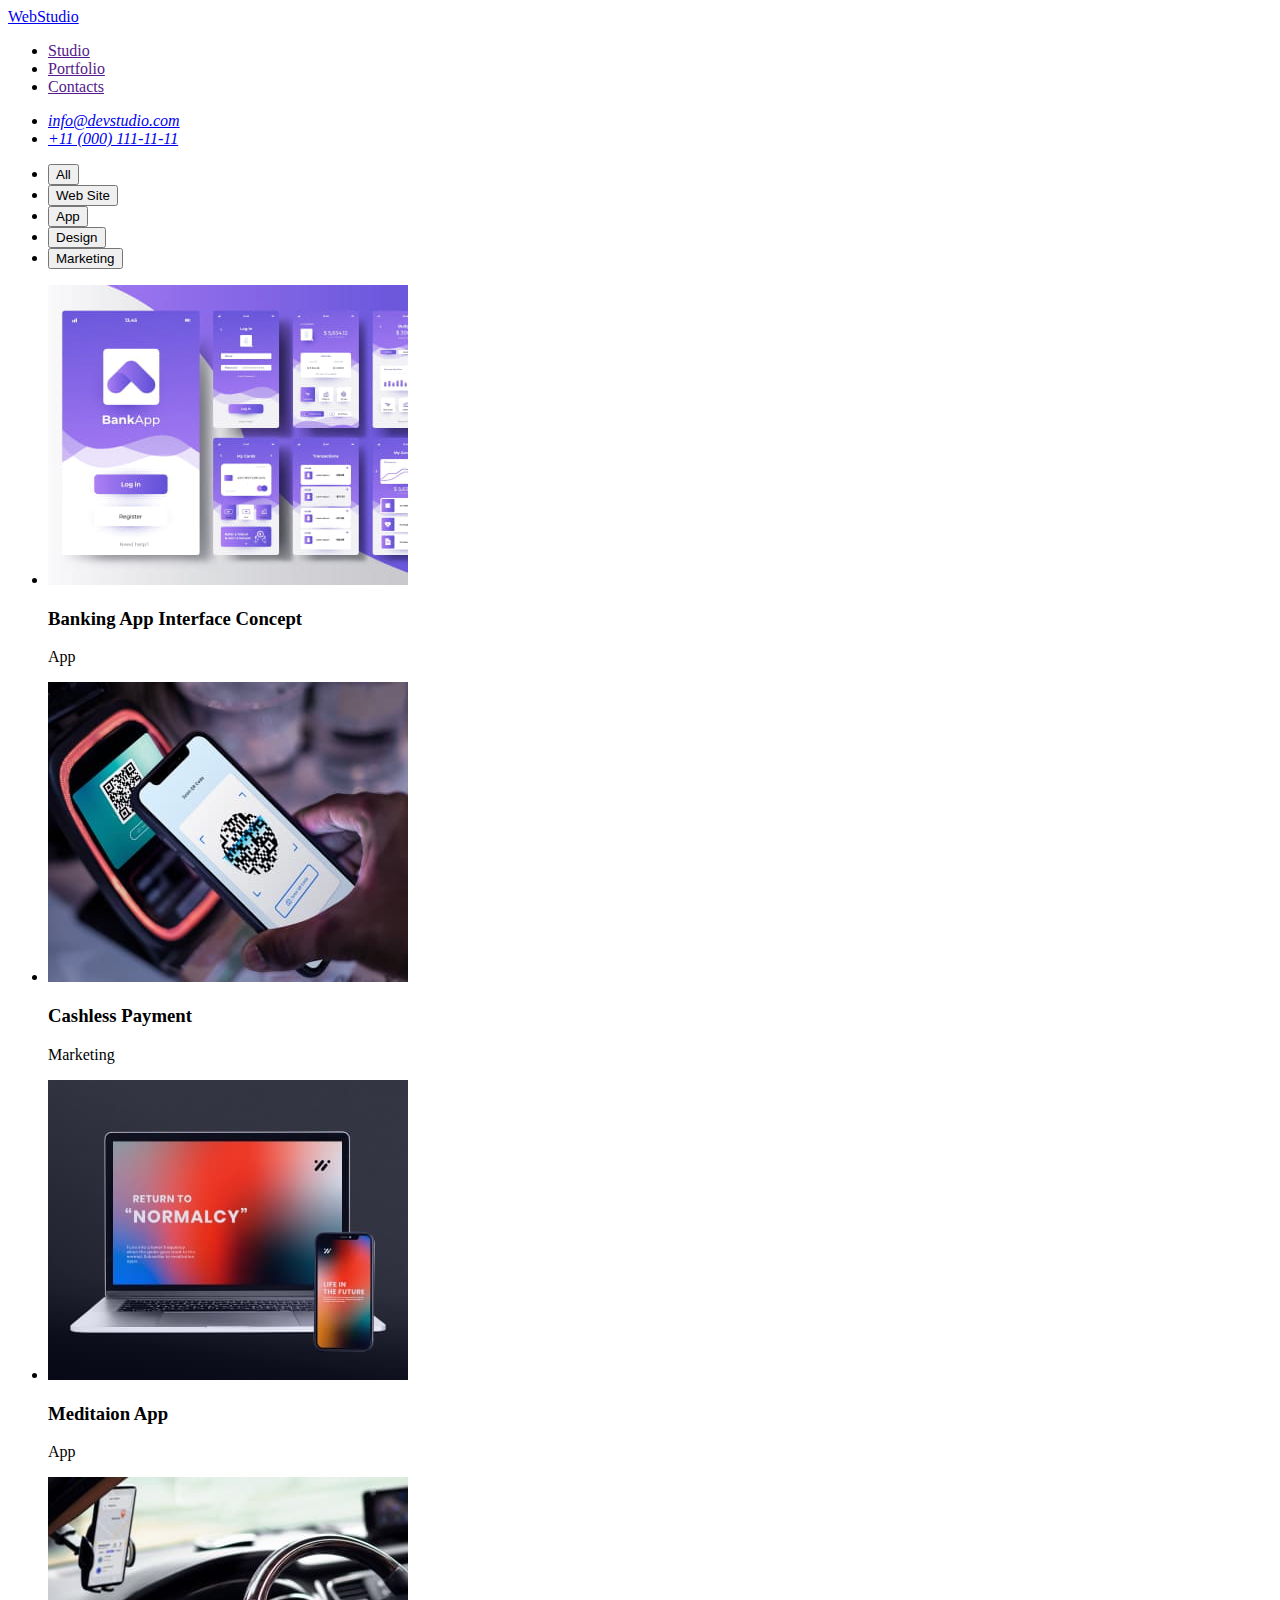
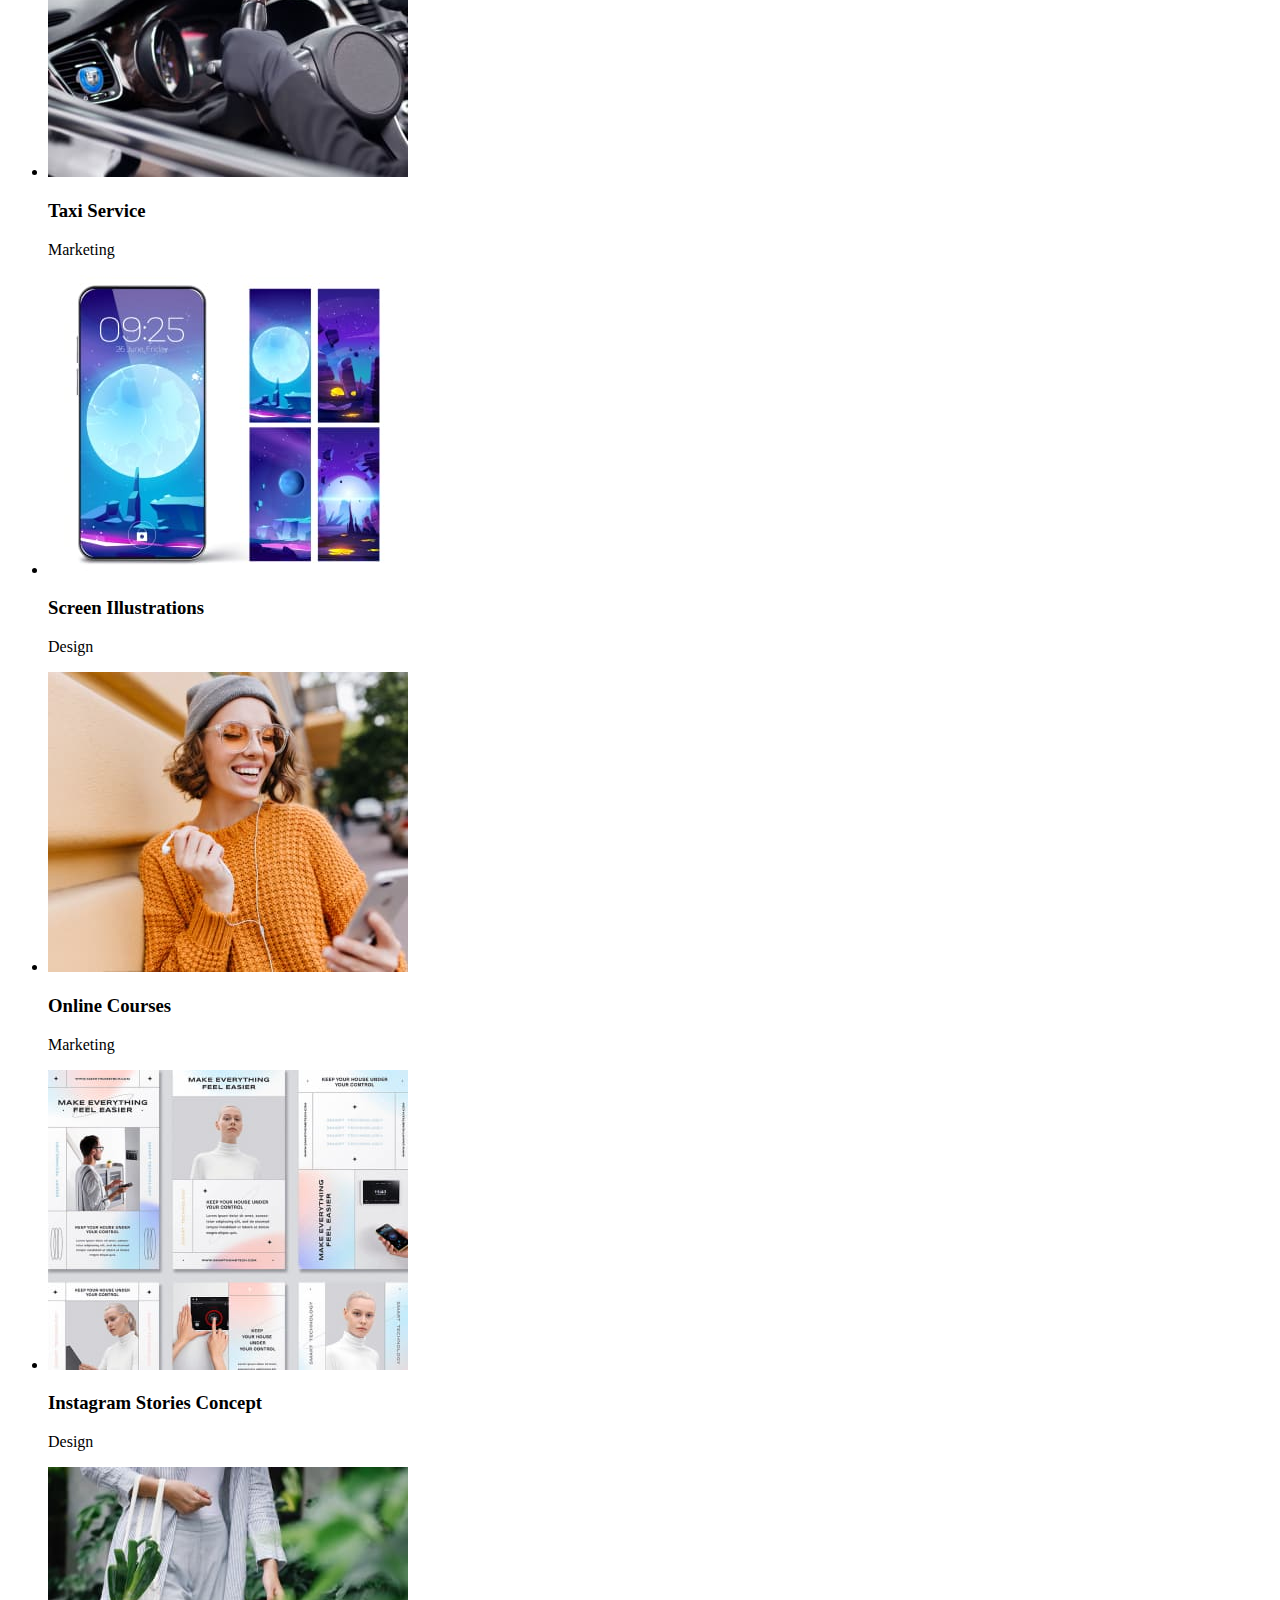
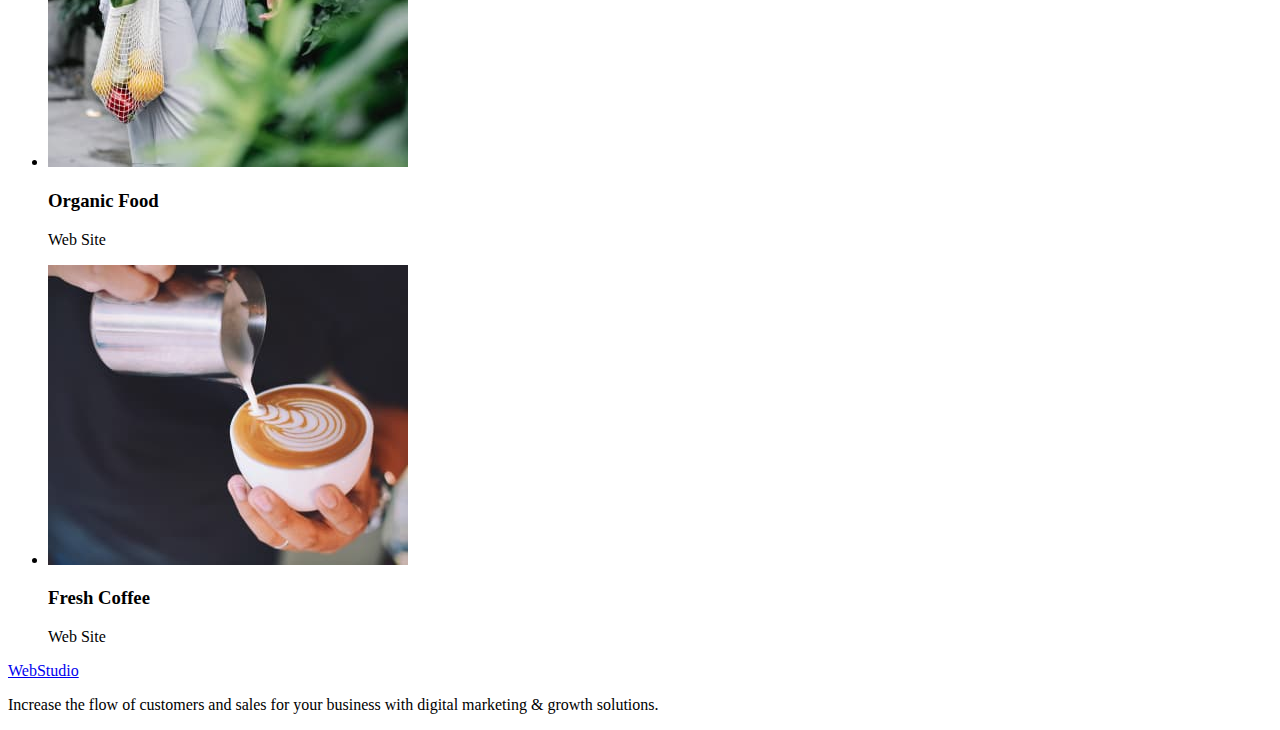
==== portfolio.html @ e8c006b8 "Page Portfolio Html" ====
<!DOCTYPE html>
<html lang="en">
  <head>
    <meta charset="UTF-8" />
    <meta http-equiv="X-UA-Compatible" content="IE=edge" />
    <meta name="viewport" content="width=device-width, initial-scale=1.0" />
    <title>Portfolio</title>
  </head>
  <body>
    <!--Header-->
    <header>
      <nav>
        <a href="./index.html">WebStudio</a>
        <ul>
          <li><a href="">Studio</a></li>
          <li><a href="">Portfolio</a></li>
          <li><a href="">Contacts</a></li>
        </ul>
      </nav>
      <address>
        <ul>
          <li>
            <a href="mailto:info@devstudio.com">info@devstudio.com</a>
          </li>
          <li>
            <a href="tel:+110001111111">+11 (000) 111-11-11</a>
          </li>
        </ul>
      </address>
    </header>
    <main>
      <!--Buttons-->
      <section>
        <ul>
          <li><button type="button">All</button></li>
          <li><button type="button">Web Site</button></li>
          <li><button type="button">App</button></li>
          <li><button type="button">Design</button></li>
          <li><button type="button">Marketing</button></li>
        </ul>
      </section>
      <!--Images-->
      <section>
        <ul>
          <li>
            <img
              src="./images/banking-app.jpg"
              alt="Banking App"
              width="360px"
            />
            <h3>Banking App Interface Concept</h3>
            <p>App</p>
          </li>
          <li>
            <img
              src="./images/cashless-payment.jpg"
              alt="Cashless Payment"
              width="360px"
            />
            <h3>Cashless Payment</h3>
            <p>Marketing</p>
          </li>
          <li>
            <img src="./images/meditaion-app.jpg" alt="Laptop" width="360px" />
            <h3>Meditaion App</h3>
            <p>App</p>
          </li>
          <li>
            <img
              src="./images/taxi-service.jpg"
              alt="Car from the inside"
              width="360px"
            />
            <h3>Taxi Service</h3>
            <p>Marketing</p>
          </li>
          <li>
            <img
              src="./images/screen-illustrations.jpg"
              alt="Phone"
              width="360px"
            />
            <h3>Screen Illustrations</h3>
            <p>Design</p>
          </li>
          <li>
            <img
              src="./images/online-courses.jpg"
              alt="Happy woman"
              width="360px"
            />
            <h3>Online Courses</h3>
            <p>Marketing</p>
          </li>
          <li>
            <img
              src="./images/inststories-concept.jpg"
              alt="Collage"
              width="360px"
            />
            <h3>Instagram Stories Concept</h3>
            <p>Design</p>
          </li>
          <li>
            <img src="./images/organic-food.jpg" alt="Fruits" width="360px" />
            <h3>Organic Food</h3>
            <p>Web Site</p>
          </li>
          <li>
            <img src="./images/coffee.jpg" alt="Coffee" width="360px" />
            <h3>Fresh Coffee</h3>
            <p>Web Site</p>
          </li>
        </ul>
      </section>
    </main>
    <!--Footer-->
    <footer>
      <a href="./index.html">WebStudio</a>
      <p>
        Increase the flow of customers and sales for your business with digital
        marketing &amp; growth solutions.
      </p>
    </footer>
  </body>
</html>
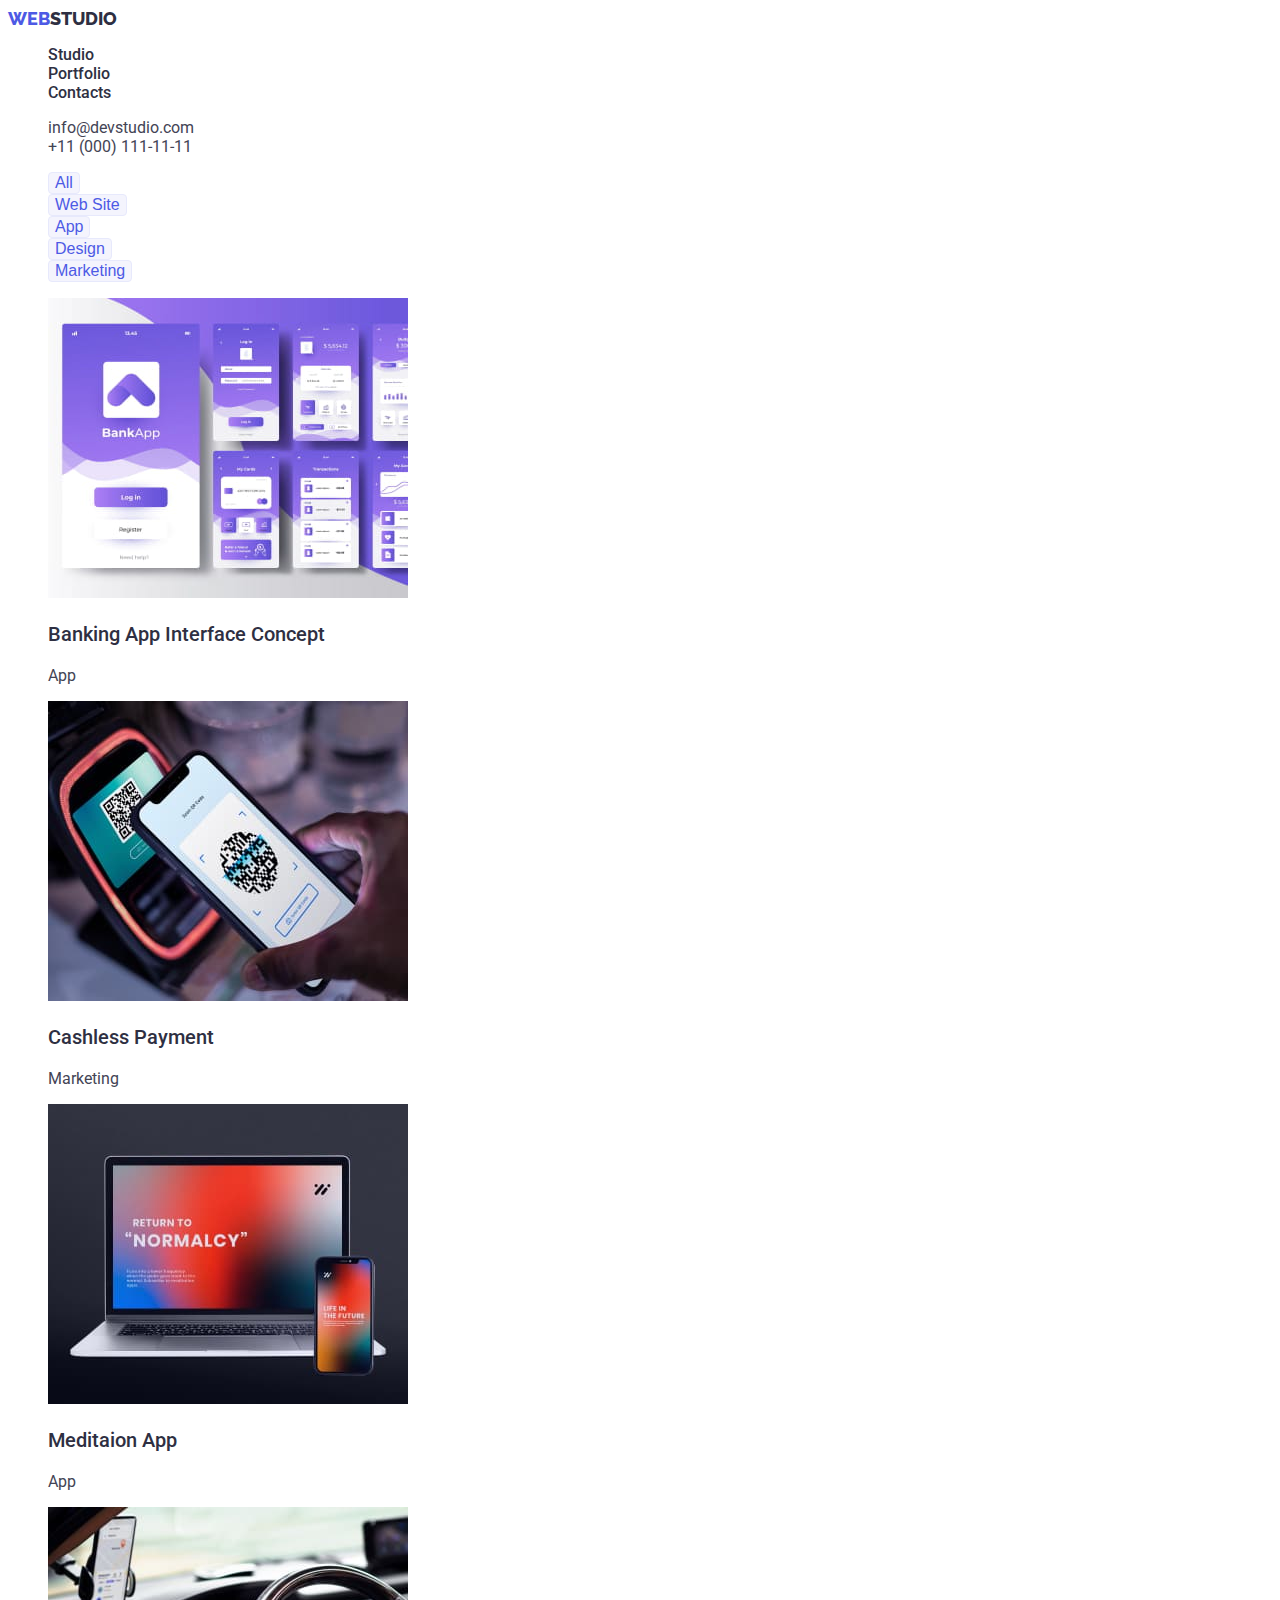
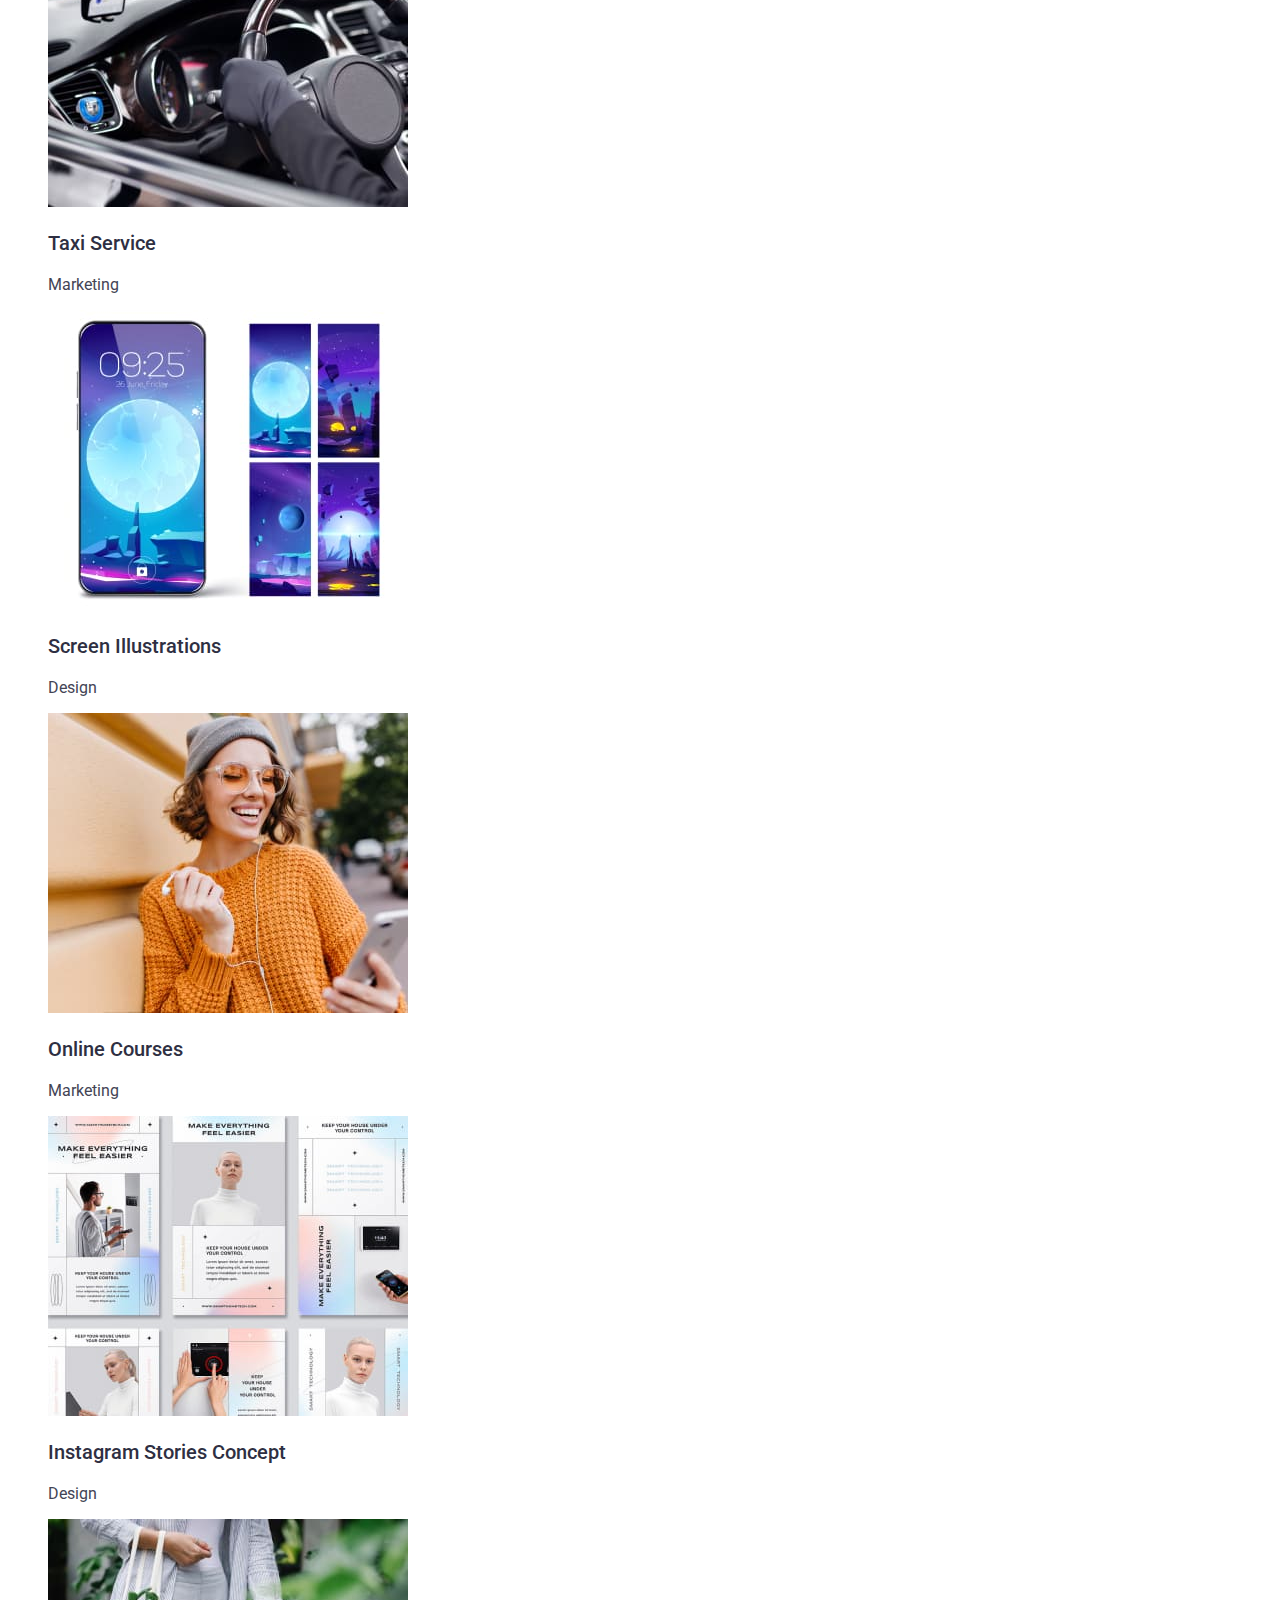
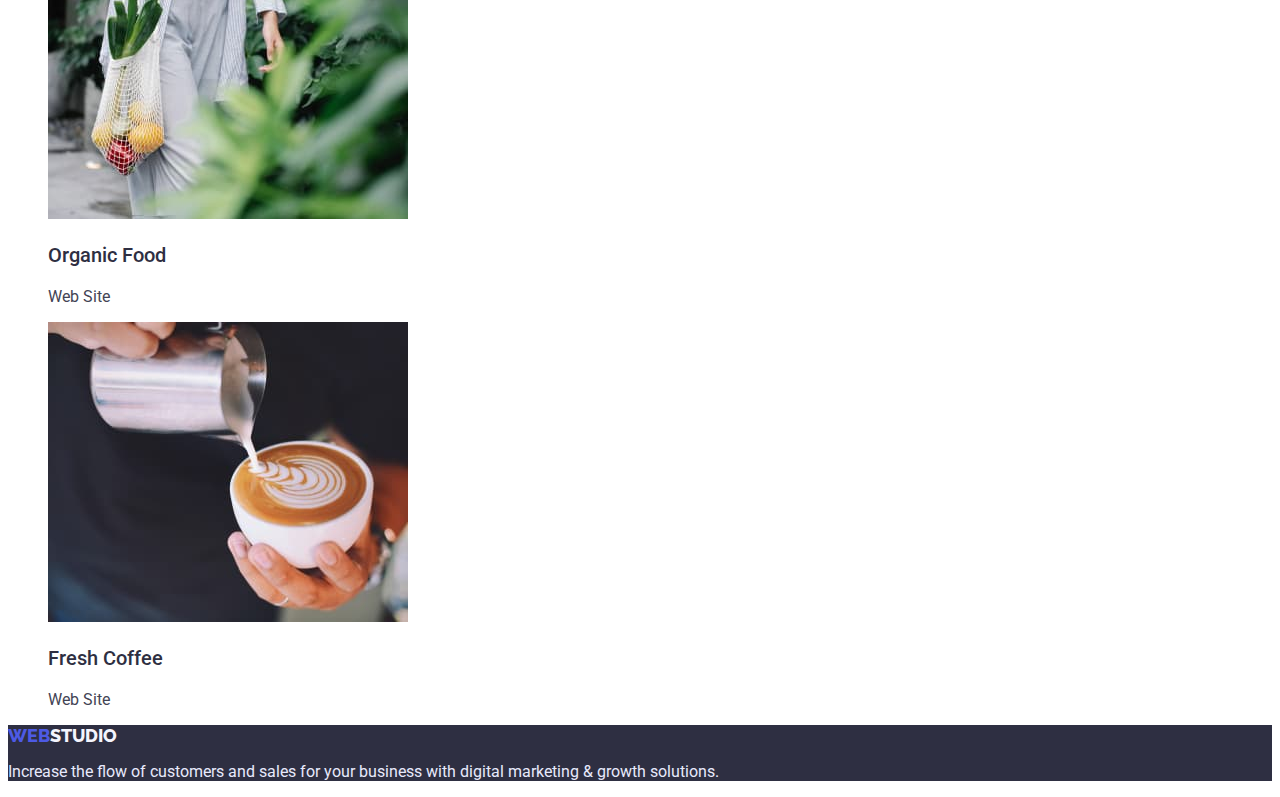
==== commit 9cee9381: "Hw 2 (css)" ====
--- a/portfolio.html
+++ b/portfolio.html
@@ -4,52 +4,69 @@
     <meta charset="UTF-8" />
     <meta http-equiv="X-UA-Compatible" content="IE=edge" />
     <meta name="viewport" content="width=device-width, initial-scale=1.0" />
+    <link
+      href="https://fonts.googleapis.com/css2?family=Raleway:wght@800&family=Roboto:wght@400;500;700;900&display=swap"
+      rel="stylesheet"
+    />
+    <link rel="stylesheet" href="./css/styles.css" />
     <title>Portfolio</title>
   </head>
   <body>
     <!--Header-->
     <header>
-      <nav>
-        <a href="./index.html">WebStudio</a>
-        <ul>
-          <li><a href="">Studio</a></li>
-          <li><a href="">Portfolio</a></li>
-          <li><a href="">Contacts</a></li>
+      <nav class="navigation">
+        <a class="logo" href="./index.html"
+          ><span class="web">Web</span>Studio</a
+        >
+        <ul class="navigation-list">
+          <li><a class="nav" href="./index.html">Studio</a></li>
+          <li>
+            <a class="nav" href="./portfolio.html">Portfolio</a>
+          </li>
+          <li><a class="nav" href="">Contacts</a></li>
         </ul>
       </nav>
-      <address>
-        <ul>
+      <address class="address">
+        <ul class="address-list">
           <li>
-            <a href="mailto:info@devstudio.com">info@devstudio.com</a>
+            <a class="add" href="mailto:info@devstudio.com"
+              >info@devstudio.com</a
+            >
           </li>
           <li>
-            <a href="tel:+110001111111">+11 (000) 111-11-11</a>
+            <a class="add" href="tel:+110001111111">+11 (000) 111-11-11</a>
           </li>
         </ul>
       </address>
     </header>
     <main>
       <!--Buttons-->
-      <section>
-        <ul>
-          <li><button type="button">All</button></li>
-          <li><button type="button">Web Site</button></li>
-          <li><button type="button">App</button></li>
-          <li><button type="button">Design</button></li>
-          <li><button type="button">Marketing</button></li>
+      <section class="buttons">
+        <ul class="buttons-list">
+          <li><button class="button-portfolio" type="button">All</button></li>
+          <li>
+            <button class="button-portfolio" type="button">Web Site</button>
+          </li>
+          <li><button class="button-portfolio" type="button">App</button></li>
+          <li>
+            <button class="button-portfolio" type="button">Design</button>
+          </li>
+          <li>
+            <button class="button-portfolio" type="button">Marketing</button>
+          </li>
         </ul>
       </section>
       <!--Images-->
-      <section>
-        <ul>
+      <section class="apps">
+        <ul class="apps-list">
           <li>
             <img
               src="./images/banking-app.jpg"
               alt="Banking App"
               width="360px"
             />
-            <h3>Banking App Interface Concept</h3>
-            <p>App</p>
+            <h3 class="head">Banking App Interface Concept</h3>
+            <p class="text">App</p>
           </li>
           <li>
             <img
@@ -57,13 +74,13 @@
               alt="Cashless Payment"
               width="360px"
             />
-            <h3>Cashless Payment</h3>
-            <p>Marketing</p>
+            <h3 class="head">Cashless Payment</h3>
+            <p class="text">Marketing</p>
           </li>
           <li>
             <img src="./images/meditaion-app.jpg" alt="Laptop" width="360px" />
-            <h3>Meditaion App</h3>
-            <p>App</p>
+            <h3 class="head">Meditaion App</h3>
+            <p class="text">App</p>
           </li>
           <li>
             <img
@@ -71,8 +88,8 @@
               alt="Car from the inside"
               width="360px"
             />
-            <h3>Taxi Service</h3>
-            <p>Marketing</p>
+            <h3 class="head">Taxi Service</h3>
+            <p class="text">Marketing</p>
           </li>
           <li>
             <img
@@ -80,8 +97,8 @@
               alt="Phone"
               width="360px"
             />
-            <h3>Screen Illustrations</h3>
-            <p>Design</p>
+            <h3 class="head">Screen Illustrations</h3>
+            <p class="text">Design</p>
           </li>
           <li>
             <img
@@ -89,8 +106,8 @@
               alt="Happy woman"
               width="360px"
             />
-            <h3>Online Courses</h3>
-            <p>Marketing</p>
+            <h3 class="head">Online Courses</h3>
+            <p class="text">Marketing</p>
           </li>
           <li>
             <img
@@ -98,26 +115,28 @@
               alt="Collage"
               width="360px"
             />
-            <h3>Instagram Stories Concept</h3>
-            <p>Design</p>
+            <h3 class="head">Instagram Stories Concept</h3>
+            <p class="text">Design</p>
           </li>
           <li>
             <img src="./images/organic-food.jpg" alt="Fruits" width="360px" />
-            <h3>Organic Food</h3>
-            <p>Web Site</p>
+            <h3 class="head">Organic Food</h3>
+            <p class="text">Web Site</p>
           </li>
           <li>
             <img src="./images/coffee.jpg" alt="Coffee" width="360px" />
-            <h3>Fresh Coffee</h3>
-            <p>Web Site</p>
+            <h3 class="head">Fresh Coffee</h3>
+            <p class="text">Web Site</p>
           </li>
         </ul>
       </section>
     </main>
     <!--Footer-->
-    <footer>
-      <a href="./index.html">WebStudio</a>
-      <p>
+    <footer class="footer">
+      <a href="./index.html" class="logo-footer"
+        ><span class="web">Web</span>Studio</a
+      >
+      <p class="text-footer">
         Increase the flow of customers and sales for your business with digital
         marketing &amp; growth solutions.
       </p>
--- a/css/styles.css
+++ b/css/styles.css
@@ -0,0 +1,163 @@
+:root {
+  --brand-color: #4d5ae5;
+  --dark-color: #2e2f42;
+  --body-text-color: #434455;
+  --litemode-color: #f4f4fd;
+  --accent-color: #e7e9fc;
+  --white-color: #ffffff;
+  --button-hover-color: #404bbf;
+  --header-font-weight: 700;
+}
+
+body {
+  font-family: "Roboto", sans-serif;
+  font-style: normal;
+  font-weight: 400;
+  color: var(--dark-color);
+}
+
+/*---------Remove list markers---------*/
+
+.navigation-list,
+.address-list,
+.advantages-list,
+.projects-list,
+.team-list,
+.buttons-list,
+.apps-list {
+  list-style-type: none;
+}
+
+/*-----------------Logo-----------------*/
+
+.logo {
+  font-family: "Raleway", sans-serif;
+  text-transform: uppercase;
+  text-decoration: none;
+  font-style: normal;
+  font-weight: 800;
+  font-size: 18px;
+  color: var(--dark-color);
+}
+
+.logo .web {
+  color: var(--brand-color);
+}
+
+.logo-footer {
+  font-family: "Raleway", sans-serif;
+  text-transform: uppercase;
+  text-decoration: none;
+  font-style: normal;
+  font-weight: 800;
+  font-size: 18px;
+  color: var(--litemode-color);
+}
+
+.logo-footer .web {
+  color: var(--brand-color);
+}
+
+/*---------------Navigation---------------*/
+
+.nav {
+  text-decoration: none;
+  font-style: normal;
+  font-weight: 500;
+  color: var(--dark-color);
+}
+
+.nav:hover,
+.nav:focus {
+  color: var(--button-hover-color);
+}
+
+/*-----------------Address-----------------*/
+
+.add {
+  text-decoration: none;
+  font-style: normal;
+  color: var(--body-text-color);
+}
+
+.email:hover,
+.email:focus {
+  color: var(--button-hover-color);
+}
+/*-----------------Headers-----------------*/
+
+.header {
+  font-weight: var(--header-font-weight);
+  font-size: 56px;
+  color: var(--white-color);
+}
+
+.header-second {
+  font-weight: var(--header-font-weight);
+  font-size: 36px;
+  color: var(--dark-color);
+}
+
+.head {
+  font-weight: 500;
+  font-size: 20px;
+  color: var(--dark-color);
+}
+
+/*-----------------Text-----------------*/
+
+.text {
+  color: var(--body-text-color);
+}
+
+.text-footer {
+  color: var(--accent-color);
+}
+
+/*--------------Backgrounds--------------*/
+.team {
+  background-color: var(--litemode-color);
+}
+
+.team-member {
+  background: var(--white-color);
+}
+
+.footer {
+  background: var(--dark-color);
+}
+
+.header-bg {
+  background: var(--dark-color);
+}
+
+/*----------------Buttons----------------*/
+
+.button-portfolio {
+  background: var(--litemode-color);
+  border: 1px solid var(--accent-color);
+  border-radius: 4px;
+  font-weight: 500;
+  font-size: 16px;
+  cursor: pointer;
+  color: var(--brand-color);
+}
+.button-portfolio:hover,
+.button-portfolio:focus {
+  background: var(--button-hover-color);
+  color: var(--white-color);
+}
+
+.button-order {
+  color: var(--white-color);
+  background: var(--brand-color);
+  box-shadow: 0px 4px 4px rgba(0, 0, 0, 0.15);
+  font-size: 16px;
+  border-radius: 4px;
+  cursor: pointer;
+}
+
+.button-order:hover,
+.button-order:focus {
+  background: var(--button-hover-color);
+}
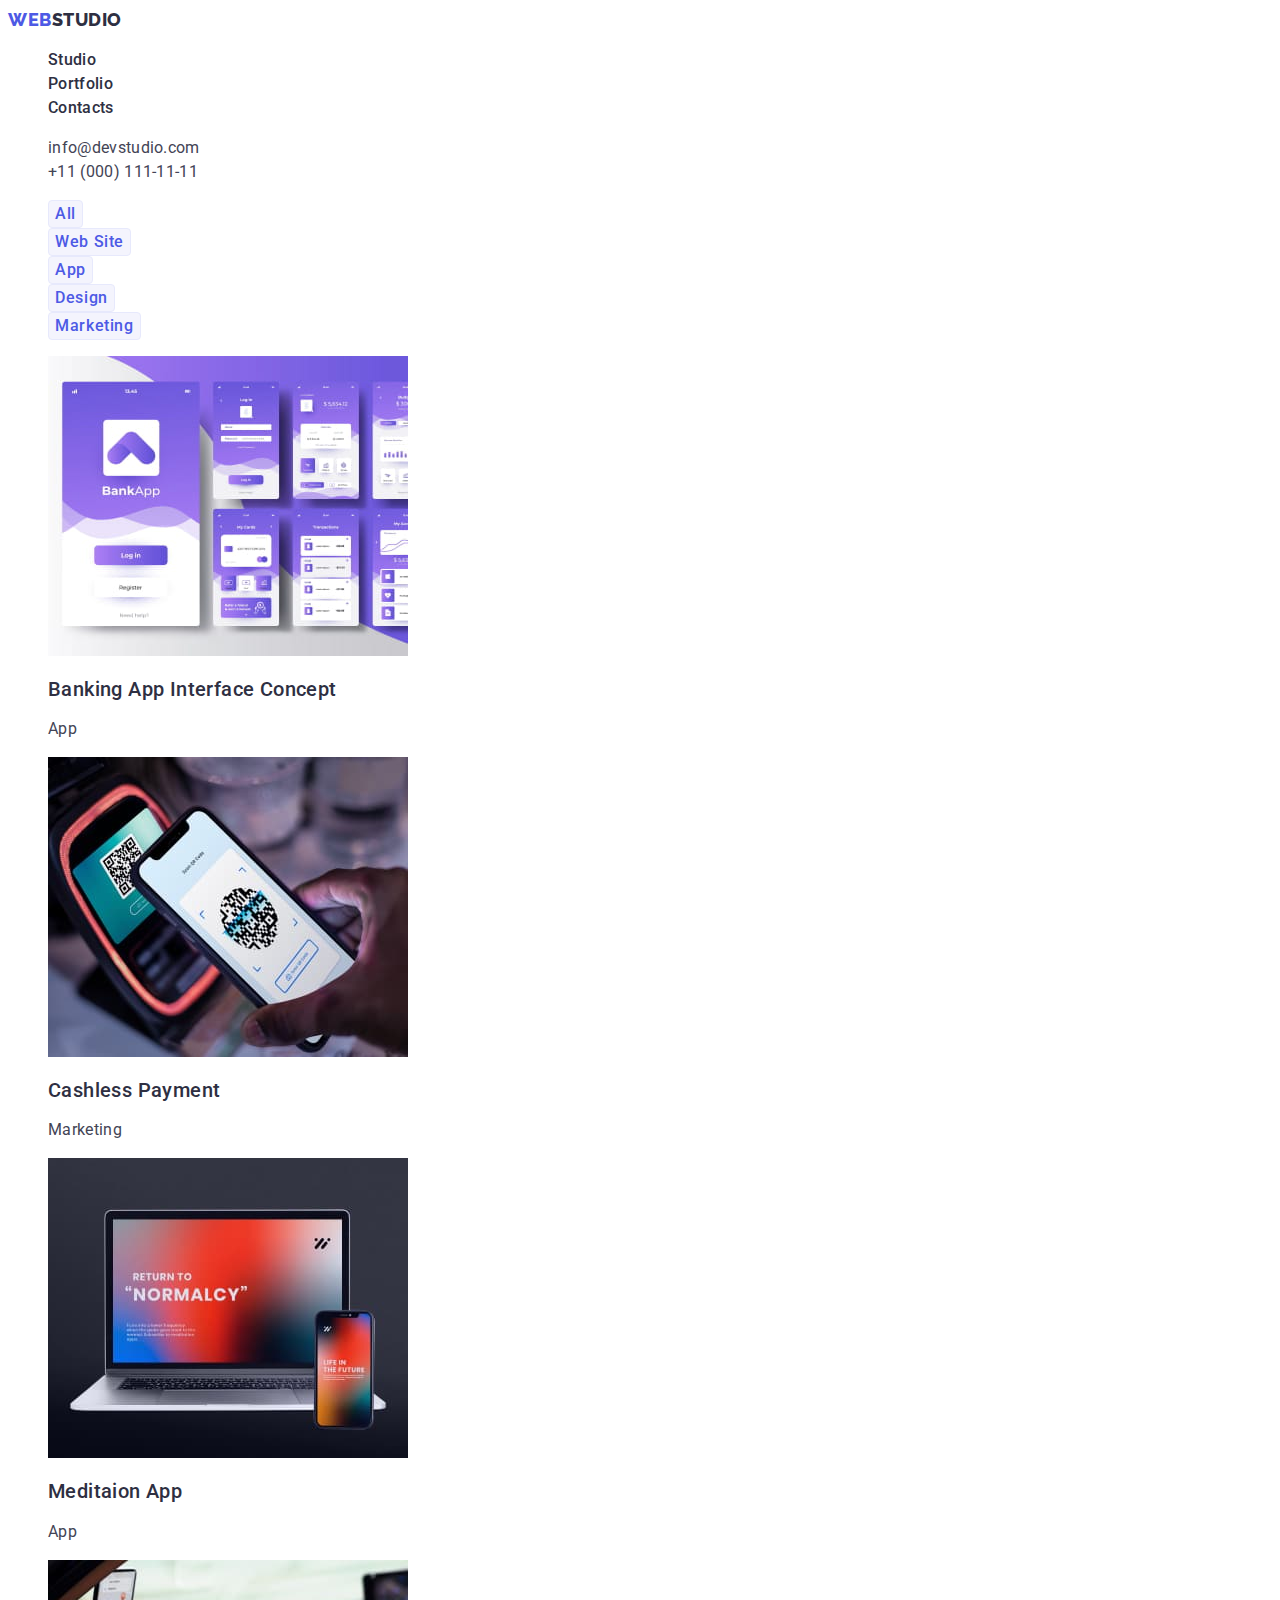
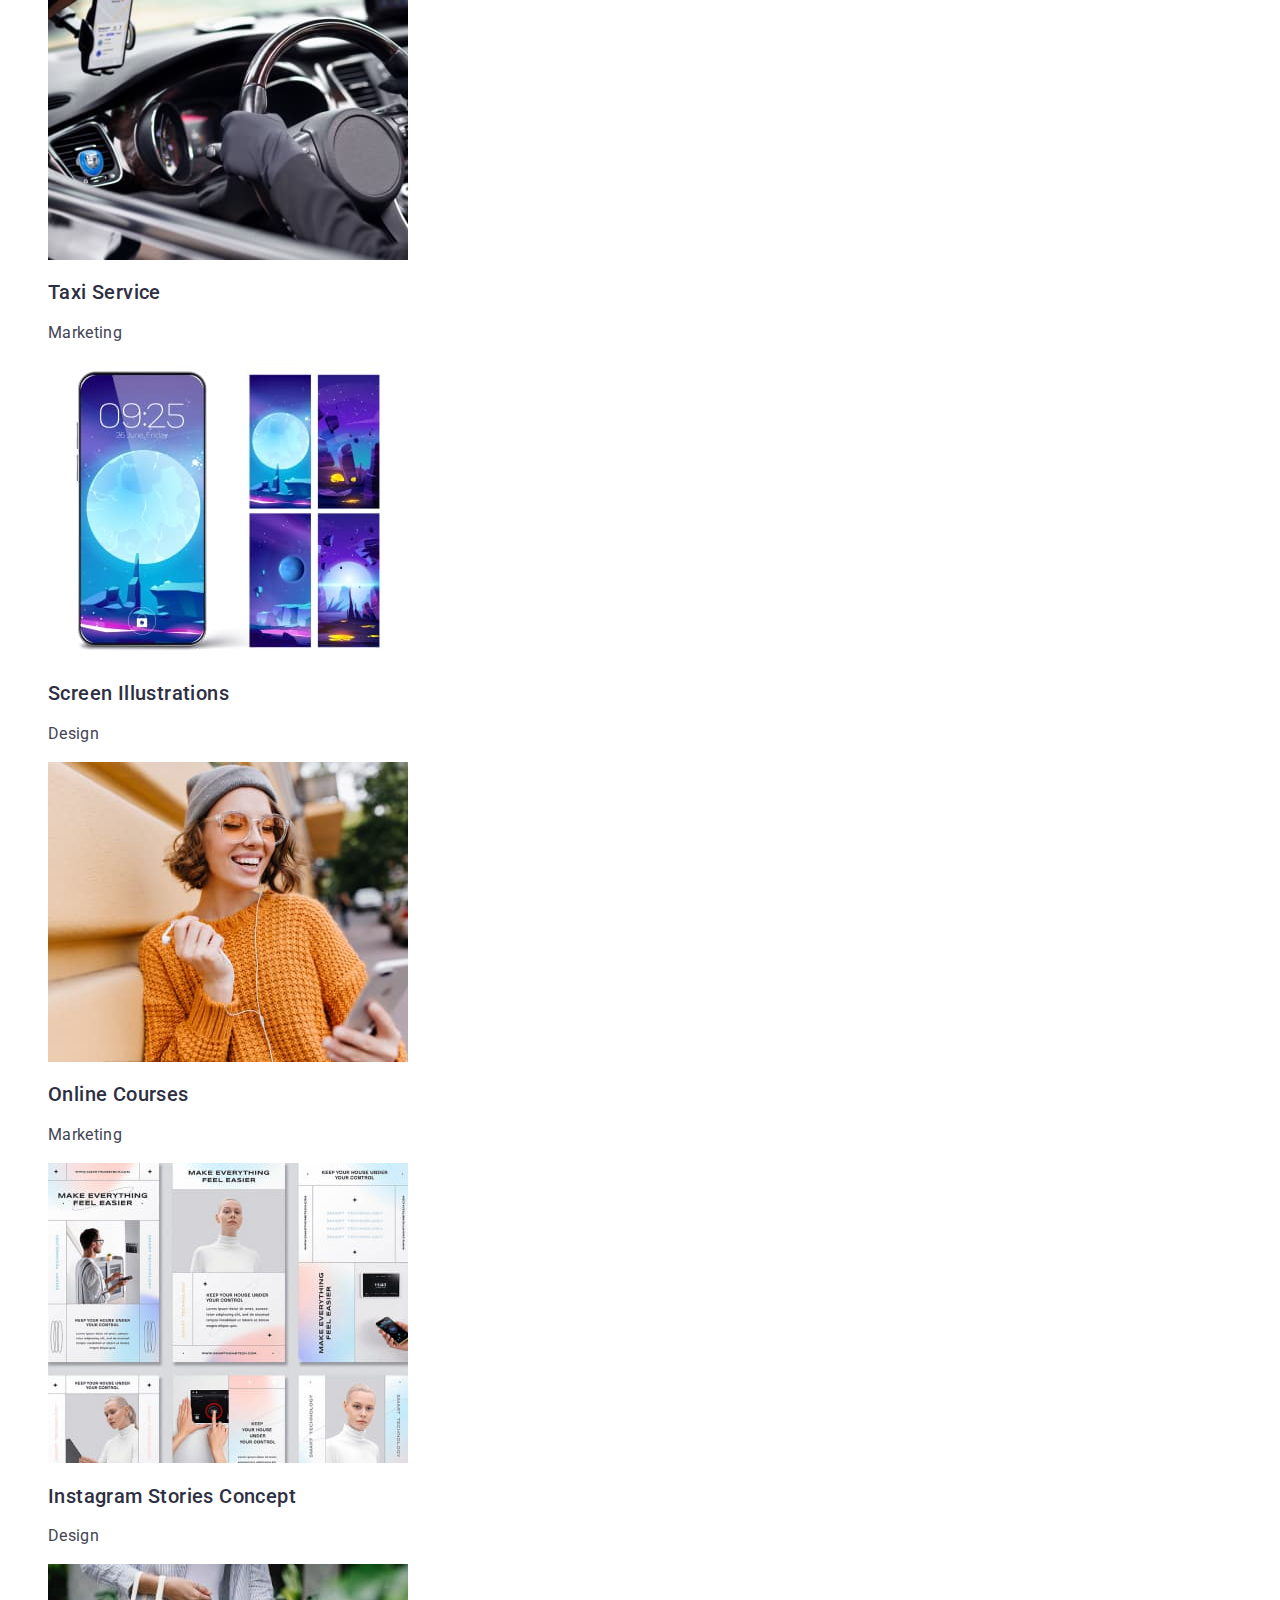
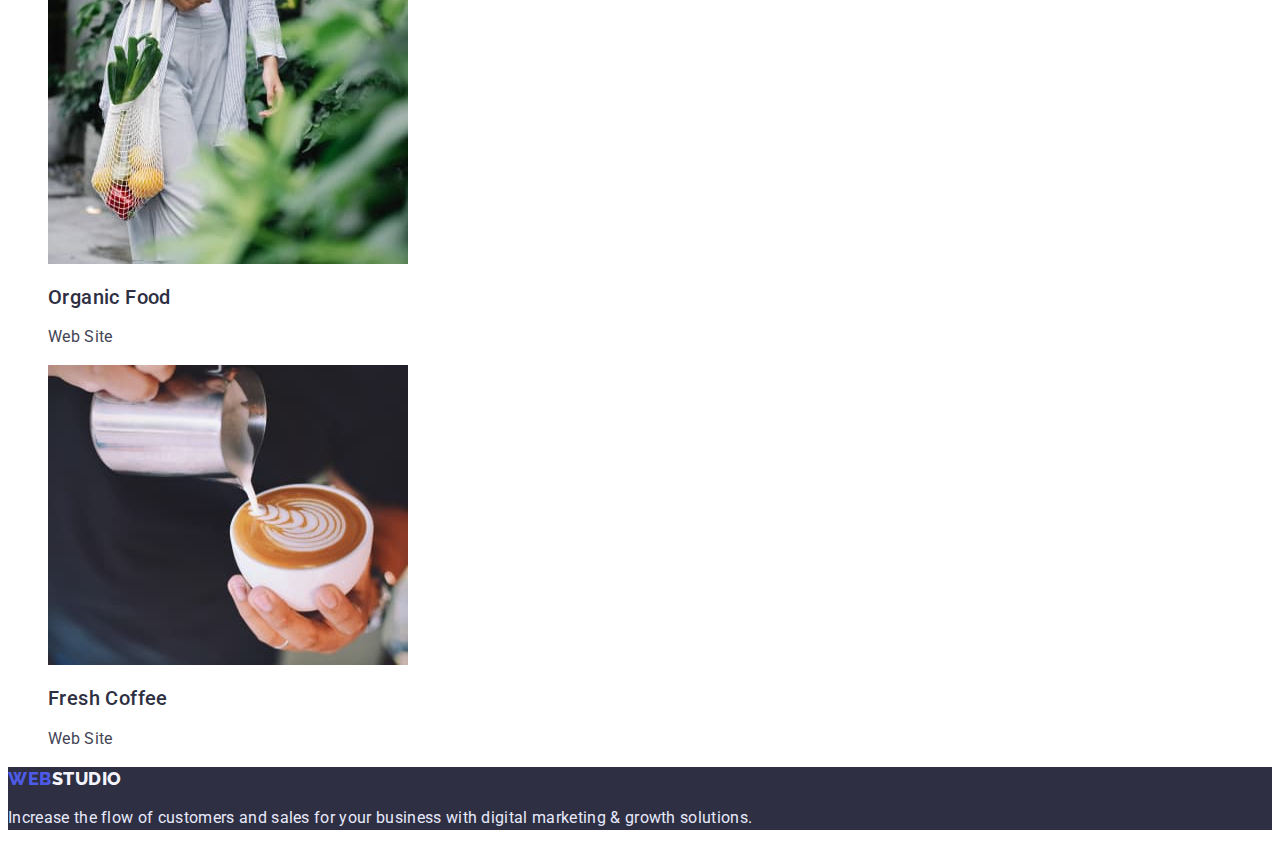
==== commit 9499dd18: "HW 2 (Css) Fixed" ====
--- a/portfolio.html
+++ b/portfolio.html
@@ -29,7 +29,7 @@
       <address class="address">
         <ul class="address-list">
           <li>
-            <a class="add" href="mailto:info@devstudio.com"
+            <a class="add email" href="mailto:info@devstudio.com"
               >info@devstudio.com</a
             >
           </li>
@@ -41,7 +41,8 @@
     </header>
     <main>
       <!--Buttons-->
-      <section class="buttons">
+      <section>
+        <h1 class="header" hidden>Portfolio</h1>
         <ul class="buttons-list">
           <li><button class="button-portfolio" type="button">All</button></li>
           <li>
@@ -55,77 +56,70 @@
             <button class="button-portfolio" type="button">Marketing</button>
           </li>
         </ul>
-      </section>
-      <!--Images-->
-      <section class="apps">
         <ul class="apps-list">
           <li>
-            <img
-              src="./images/banking-app.jpg"
-              alt="Banking App"
-              width="360px"
-            />
-            <h3 class="head">Banking App Interface Concept</h3>
+            <img src="./images/banking-app.jpg" alt="Banking App" width="360" />
+            <h2 class="head">Banking App Interface Concept</h2>
             <p class="text">App</p>
           </li>
           <li>
             <img
               src="./images/cashless-payment.jpg"
               alt="Cashless Payment"
-              width="360px"
+              width="360"
             />
-            <h3 class="head">Cashless Payment</h3>
+            <h2 class="head">Cashless Payment</h2>
             <p class="text">Marketing</p>
           </li>
           <li>
-            <img src="./images/meditaion-app.jpg" alt="Laptop" width="360px" />
-            <h3 class="head">Meditaion App</h3>
+            <img src="./images/meditaion-app.jpg" alt="Laptop" width="360" />
+            <h2 class="head">Meditaion App</h2>
             <p class="text">App</p>
           </li>
           <li>
             <img
               src="./images/taxi-service.jpg"
               alt="Car from the inside"
-              width="360px"
+              width="360"
             />
-            <h3 class="head">Taxi Service</h3>
+            <h2 class="head">Taxi Service</h2>
             <p class="text">Marketing</p>
           </li>
           <li>
             <img
               src="./images/screen-illustrations.jpg"
               alt="Phone"
-              width="360px"
+              width="360"
             />
-            <h3 class="head">Screen Illustrations</h3>
+            <h2 class="head">Screen Illustrations</h2>
             <p class="text">Design</p>
           </li>
           <li>
             <img
               src="./images/online-courses.jpg"
               alt="Happy woman"
-              width="360px"
+              width="360"
             />
-            <h3 class="head">Online Courses</h3>
+            <h2 class="head">Online Courses</h2>
             <p class="text">Marketing</p>
           </li>
           <li>
             <img
               src="./images/inststories-concept.jpg"
               alt="Collage"
-              width="360px"
+              width="360"
             />
-            <h3 class="head">Instagram Stories Concept</h3>
+            <h2 class="head">Instagram Stories Concept</h2>
             <p class="text">Design</p>
           </li>
           <li>
-            <img src="./images/organic-food.jpg" alt="Fruits" width="360px" />
-            <h3 class="head">Organic Food</h3>
+            <img src="./images/organic-food.jpg" alt="Fruits" width="360" />
+            <h2 class="head">Organic Food</h2>
             <p class="text">Web Site</p>
           </li>
           <li>
-            <img src="./images/coffee.jpg" alt="Coffee" width="360px" />
-            <h3 class="head">Fresh Coffee</h3>
+            <img src="./images/coffee.jpg" alt="Coffee" width="360" />
+            <h2 class="head">Fresh Coffee</h2>
             <p class="text">Web Site</p>
           </li>
         </ul>
--- a/css/styles.css
+++ b/css/styles.css
@@ -11,9 +11,8 @@
 
 body {
   font-family: "Roboto", sans-serif;
-  font-style: normal;
-  font-weight: 400;
   color: var(--dark-color);
+  background: var(--white-color);
 }
 
 /*---------Remove list markers---------*/
@@ -38,6 +37,8 @@
   font-weight: 800;
   font-size: 18px;
   color: var(--dark-color);
+  line-height: 1.33;
+  letter-spacing: 0.03em;
 }
 
 .logo .web {
@@ -52,6 +53,8 @@
   font-weight: 800;
   font-size: 18px;
   color: var(--litemode-color);
+  line-height: 1.3125;
+  letter-spacing: 0.03em;
 }
 
 .logo-footer .web {
@@ -62,9 +65,10 @@
 
 .nav {
   text-decoration: none;
-  font-style: normal;
   font-weight: 500;
   color: var(--dark-color);
+  line-height: 1.5;
+  letter-spacing: 0.02em;
 }
 
 .nav:hover,
@@ -73,11 +77,15 @@
 }
 
 /*-----------------Address-----------------*/
+.address {
+  font-style: normal;
+}
 
 .add {
   text-decoration: none;
-  font-style: normal;
   color: var(--body-text-color);
+  line-height: 1.5;
+  letter-spacing: 0.02em;
 }
 
 .email:hover,
@@ -90,28 +98,40 @@
   font-weight: var(--header-font-weight);
   font-size: 56px;
   color: var(--white-color);
+  text-align: center;
+  line-height: 1.07;
+  letter-spacing: 0.02em;
 }
 
 .header-second {
   font-weight: var(--header-font-weight);
   font-size: 36px;
   color: var(--dark-color);
+  line-height: 1.11;
+  text-align: center;
+  letter-spacing: 0.02em;
 }
 
 .head {
   font-weight: 500;
   font-size: 20px;
   color: var(--dark-color);
+  line-height: 1.2;
+  letter-spacing: 0.02em;
 }
 
 /*-----------------Text-----------------*/
 
 .text {
   color: var(--body-text-color);
+  line-height: 1.5;
+  letter-spacing: 0.02em;
 }
 
 .text-footer {
   color: var(--accent-color);
+  line-height: 1.5;
+  letter-spacing: 0.02em;
 }
 
 /*--------------Backgrounds--------------*/
@@ -141,11 +161,15 @@
   font-size: 16px;
   cursor: pointer;
   color: var(--brand-color);
+  line-height: 1.5;
+  letter-spacing: 0.04em;
+  font-family: inherit;
 }
 .button-portfolio:hover,
 .button-portfolio:focus {
   background: var(--button-hover-color);
   color: var(--white-color);
+  border-color: transparent;
 }
 
 .button-order {
@@ -155,6 +179,9 @@
   font-size: 16px;
   border-radius: 4px;
   cursor: pointer;
+  line-height: 1.5;
+  letter-spacing: 0.04em;
+  font-family: inherit;
 }
 
 .button-order:hover,
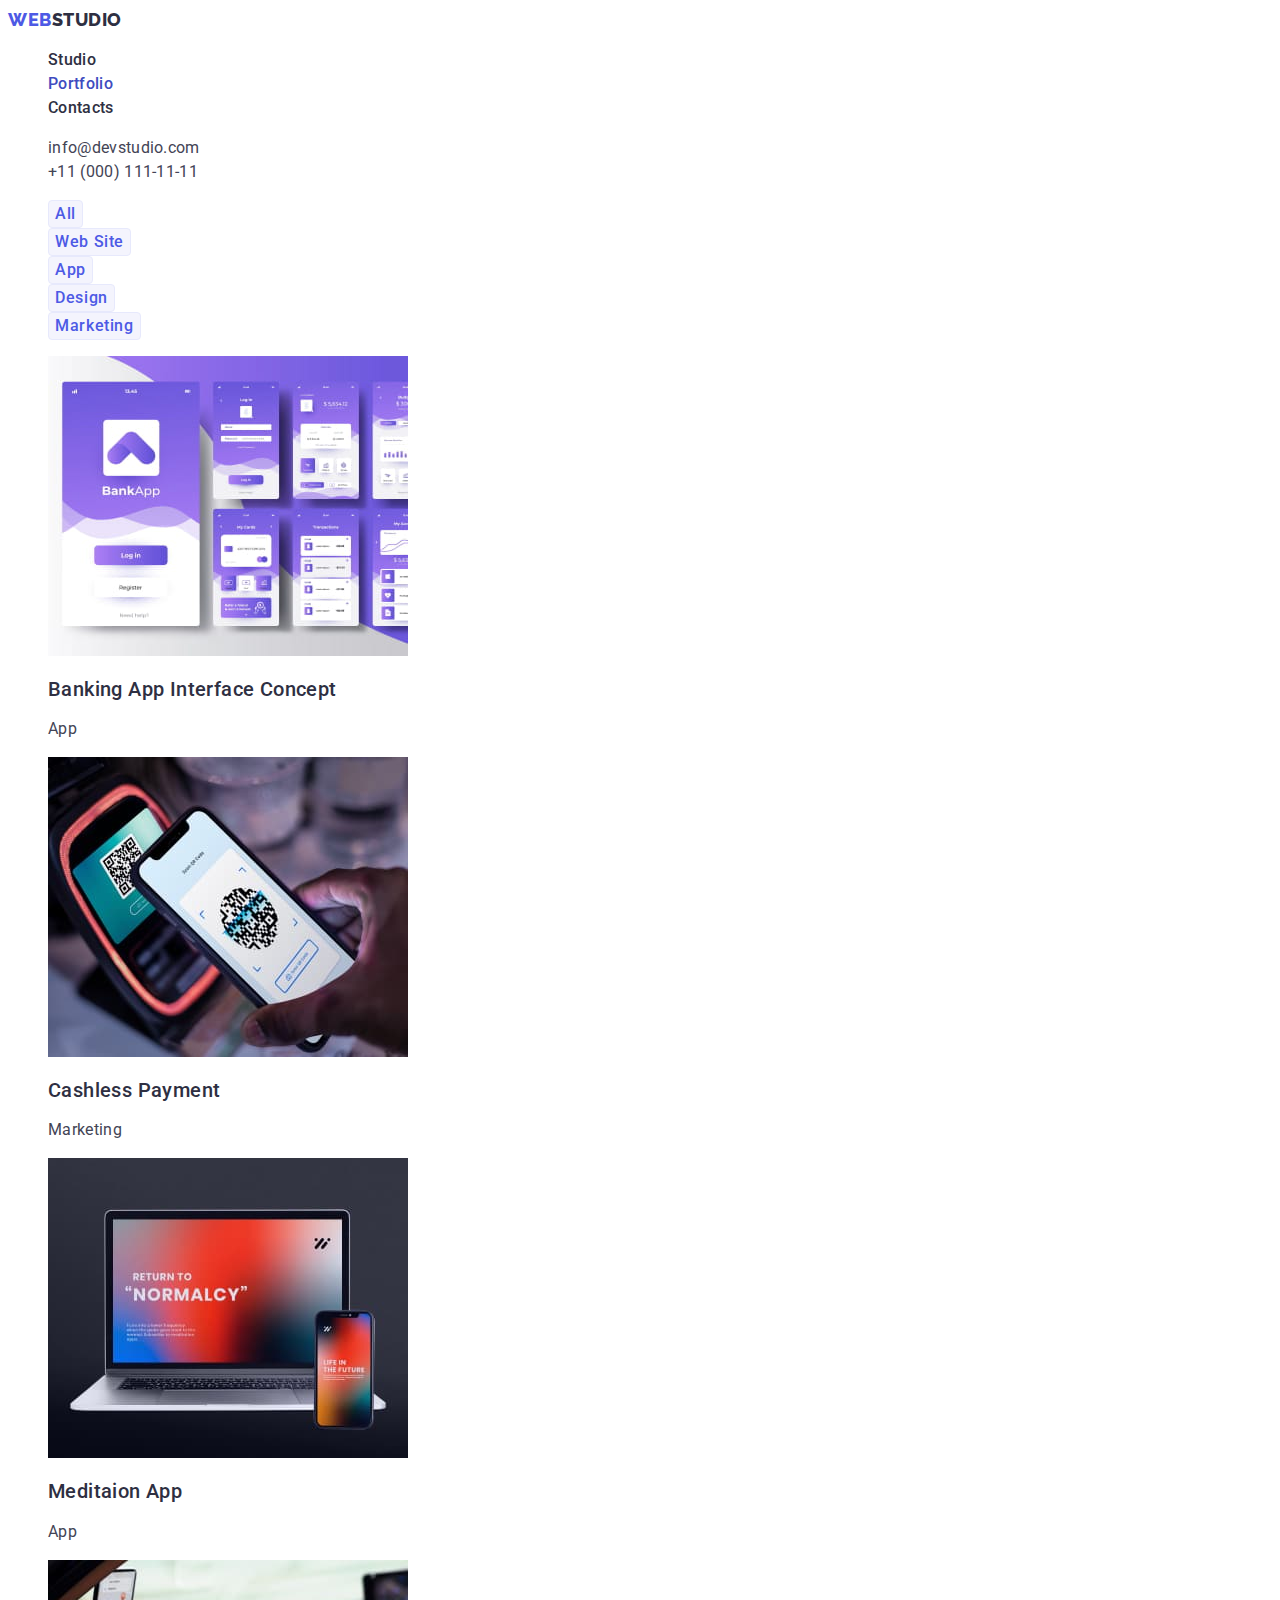
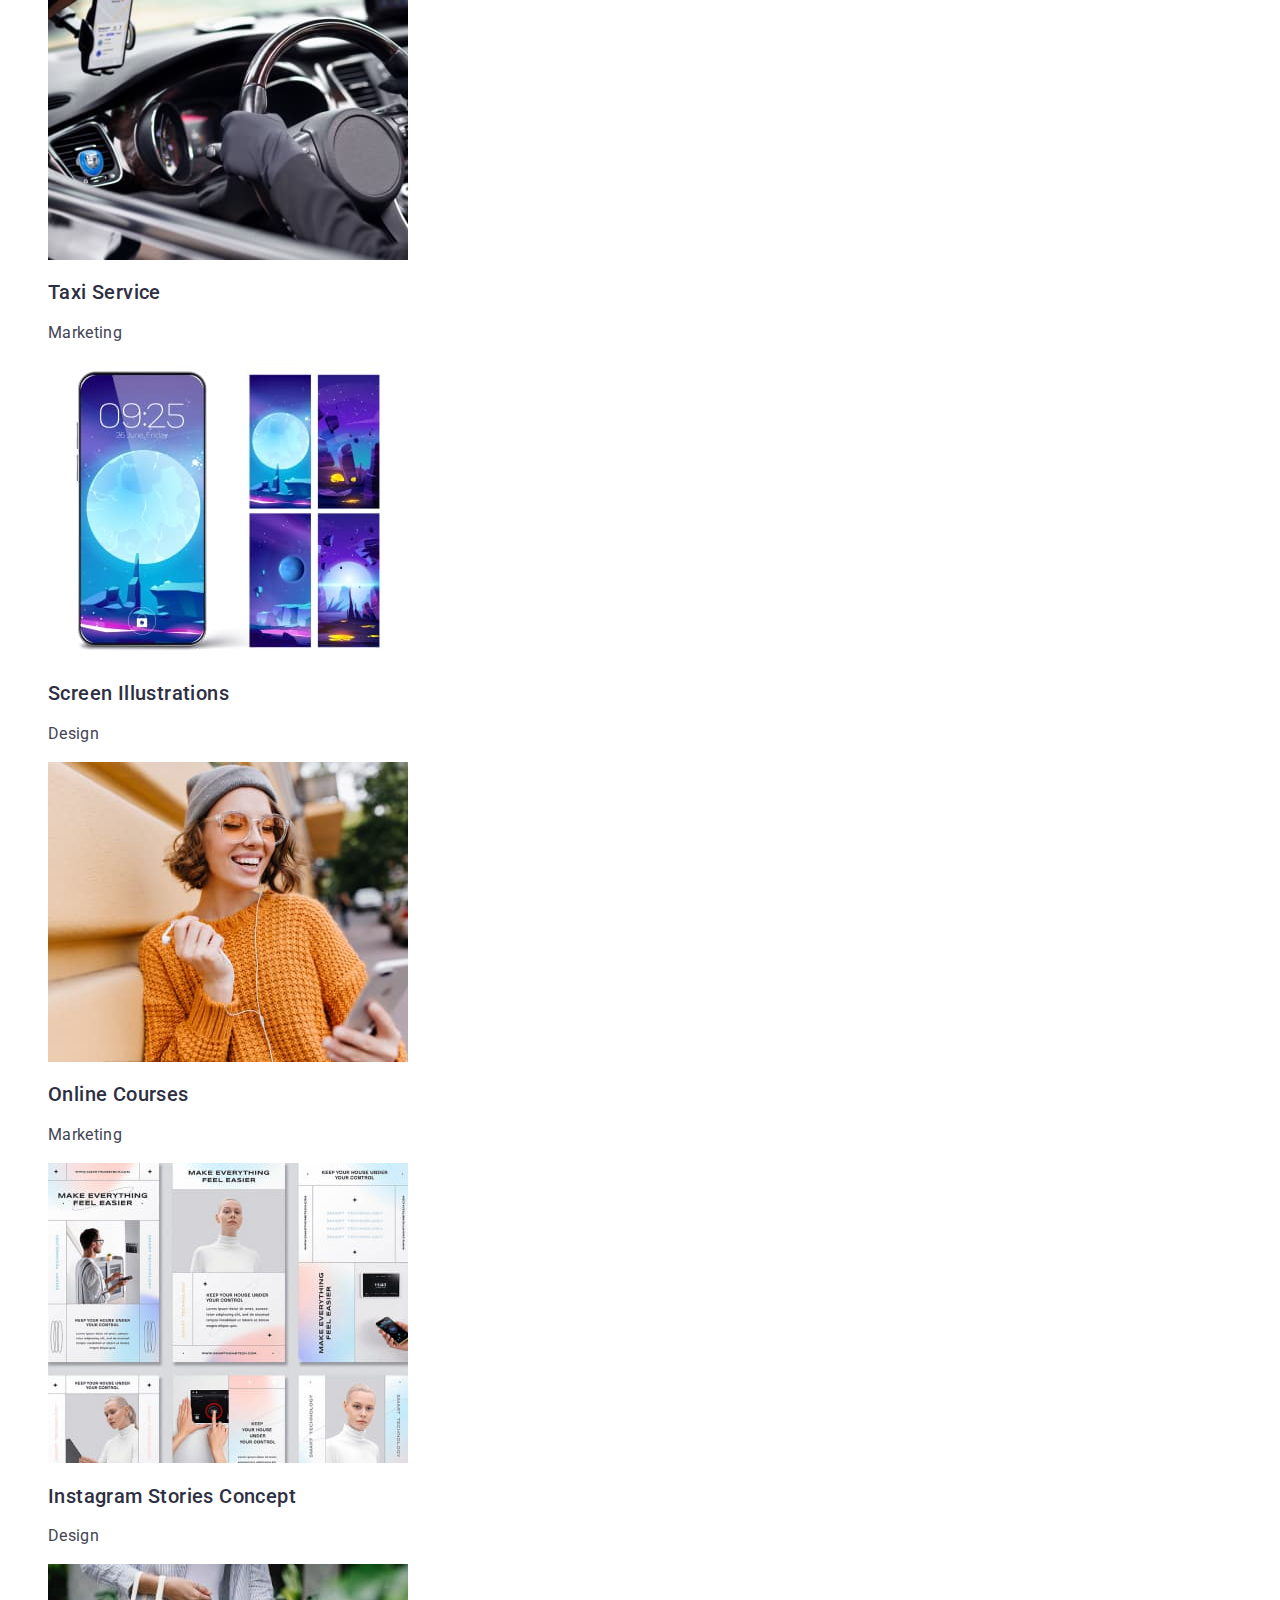
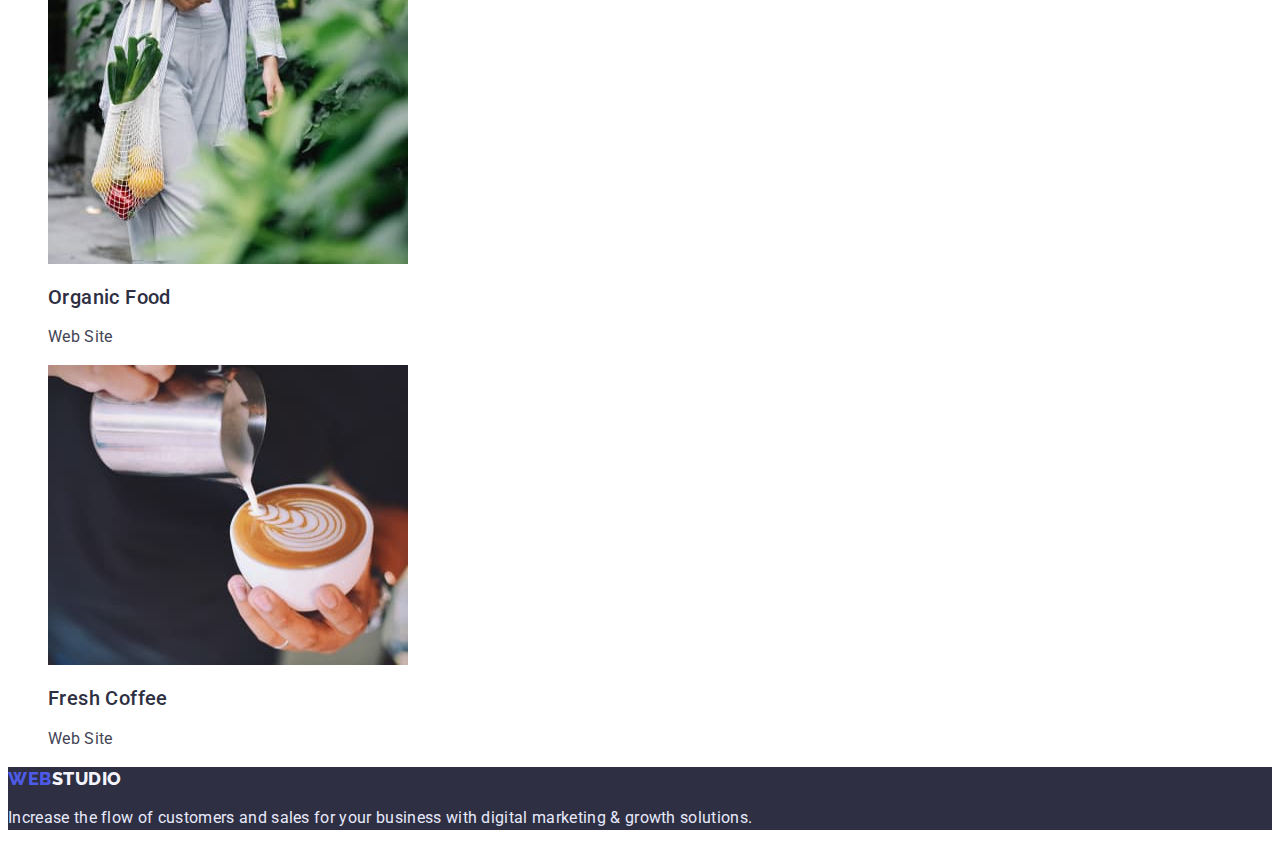
==== commit ff07541b: "Css HW 2 Ready last fix" ====
--- a/portfolio.html
+++ b/portfolio.html
@@ -21,7 +21,7 @@
         <ul class="navigation-list">
           <li><a class="nav" href="./index.html">Studio</a></li>
           <li>
-            <a class="nav" href="./portfolio.html">Portfolio</a>
+            <a class="nav current" href="./portfolio.html">Portfolio</a>
           </li>
           <li><a class="nav" href="">Contacts</a></li>
         </ul>
@@ -58,69 +58,91 @@
         </ul>
         <ul class="apps-list">
           <li>
-            <img src="./images/banking-app.jpg" alt="Banking App" width="360" />
-            <h2 class="head">Banking App Interface Concept</h2>
-            <p class="text">App</p>
+            <a>
+              <img
+                src="./images/banking-app.jpg"
+                alt="Banking App"
+                width="360"
+              />
+              <h2 class="head">Banking App Interface Concept</h2>
+              <p class="text">App</p>
+            </a>
           </li>
           <li>
-            <img
-              src="./images/cashless-payment.jpg"
-              alt="Cashless Payment"
-              width="360"
-            />
-            <h2 class="head">Cashless Payment</h2>
-            <p class="text">Marketing</p>
+            <a>
+              <img
+                src="./images/cashless-payment.jpg"
+                alt="Cashless Payment"
+                width="360"
+              />
+              <h2 class="head">Cashless Payment</h2>
+              <p class="text">Marketing</p>
+            </a>
           </li>
           <li>
-            <img src="./images/meditaion-app.jpg" alt="Laptop" width="360" />
-            <h2 class="head">Meditaion App</h2>
-            <p class="text">App</p>
+            <a>
+              <img src="./images/meditaion-app.jpg" alt="Laptop" width="360" />
+              <h2 class="head">Meditaion App</h2>
+              <p class="text">App</p>
+            </a>
           </li>
           <li>
-            <img
-              src="./images/taxi-service.jpg"
-              alt="Car from the inside"
-              width="360"
-            />
-            <h2 class="head">Taxi Service</h2>
-            <p class="text">Marketing</p>
+            <a>
+              <img
+                src="./images/taxi-service.jpg"
+                alt="Car from the inside"
+                width="360"
+              />
+              <h2 class="head">Taxi Service</h2>
+              <p class="text">Marketing</p>
+            </a>
           </li>
           <li>
-            <img
-              src="./images/screen-illustrations.jpg"
-              alt="Phone"
-              width="360"
-            />
-            <h2 class="head">Screen Illustrations</h2>
-            <p class="text">Design</p>
+            <a>
+              <img
+                src="./images/screen-illustrations.jpg"
+                alt="Phone"
+                width="360"
+              />
+              <h2 class="head">Screen Illustrations</h2>
+              <p class="text">Design</p>
+            </a>
           </li>
           <li>
-            <img
-              src="./images/online-courses.jpg"
-              alt="Happy woman"
-              width="360"
-            />
-            <h2 class="head">Online Courses</h2>
-            <p class="text">Marketing</p>
+            <a>
+              <img
+                src="./images/online-courses.jpg"
+                alt="Happy woman"
+                width="360"
+              />
+              <h2 class="head">Online Courses</h2>
+              <p class="text">Marketing</p>
+            </a>
           </li>
           <li>
-            <img
-              src="./images/inststories-concept.jpg"
-              alt="Collage"
-              width="360"
-            />
-            <h2 class="head">Instagram Stories Concept</h2>
-            <p class="text">Design</p>
+            <a>
+              <img
+                src="./images/inststories-concept.jpg"
+                alt="Collage"
+                width="360"
+              />
+              <h2 class="head">Instagram Stories Concept</h2>
+              <p class="text">Design</p>
+            </a>
           </li>
           <li>
-            <img src="./images/organic-food.jpg" alt="Fruits" width="360" />
-            <h2 class="head">Organic Food</h2>
-            <p class="text">Web Site</p>
+            <a>
+              <img src="./images/organic-food.jpg" alt="Fruits" width="360" />
+              <h2 class="head">Organic Food</h2>
+              <p class="text">Web Site</p>
+            </a>
           </li>
           <li>
-            <img src="./images/coffee.jpg" alt="Coffee" width="360" />
-            <h2 class="head">Fresh Coffee</h2>
-            <p class="text">Web Site</p>
+            <a>
+              <img src="./images/coffee.jpg" alt="Coffee" width="360" />
+              <h2 class="head">Fresh Coffee</h2>
+              <p class="text">Web Site</p>
+            </a>
           </li>
         </ul>
       </section>
--- a/css/styles.css
+++ b/css/styles.css
@@ -6,7 +6,6 @@
   --accent-color: #e7e9fc;
   --white-color: #ffffff;
   --button-hover-color: #404bbf;
-  --header-font-weight: 700;
 }
 
 body {
@@ -33,7 +32,6 @@
   font-family: "Raleway", sans-serif;
   text-transform: uppercase;
   text-decoration: none;
-  font-style: normal;
   font-weight: 800;
   font-size: 18px;
   color: var(--dark-color);
@@ -49,7 +47,6 @@
   font-family: "Raleway", sans-serif;
   text-transform: uppercase;
   text-decoration: none;
-  font-style: normal;
   font-weight: 800;
   font-size: 18px;
   color: var(--litemode-color);
@@ -76,6 +73,10 @@
   color: var(--button-hover-color);
 }
 
+.current {
+  color: var(--button-hover-color);
+}
+
 /*-----------------Address-----------------*/
 .address {
   font-style: normal;
@@ -95,7 +96,6 @@
 /*-----------------Headers-----------------*/
 
 .header {
-  font-weight: var(--header-font-weight);
   font-size: 56px;
   color: var(--white-color);
   text-align: center;
@@ -104,7 +104,6 @@
 }
 
 .header-second {
-  font-weight: var(--header-font-weight);
   font-size: 36px;
   color: var(--dark-color);
   line-height: 1.11;
@@ -120,12 +119,20 @@
   letter-spacing: 0.02em;
 }
 
+.head-team {
+  text-align: center;
+}
+
 /*-----------------Text-----------------*/
 
 .text {
   color: var(--body-text-color);
   line-height: 1.5;
   letter-spacing: 0.02em;
+}
+
+.text-team {
+  text-align: center;
 }
 
 .text-footer {
@@ -177,6 +184,7 @@
   background: var(--brand-color);
   box-shadow: 0px 4px 4px rgba(0, 0, 0, 0.15);
   font-size: 16px;
+  font-weight: 500;
   border-radius: 4px;
   cursor: pointer;
   line-height: 1.5;
